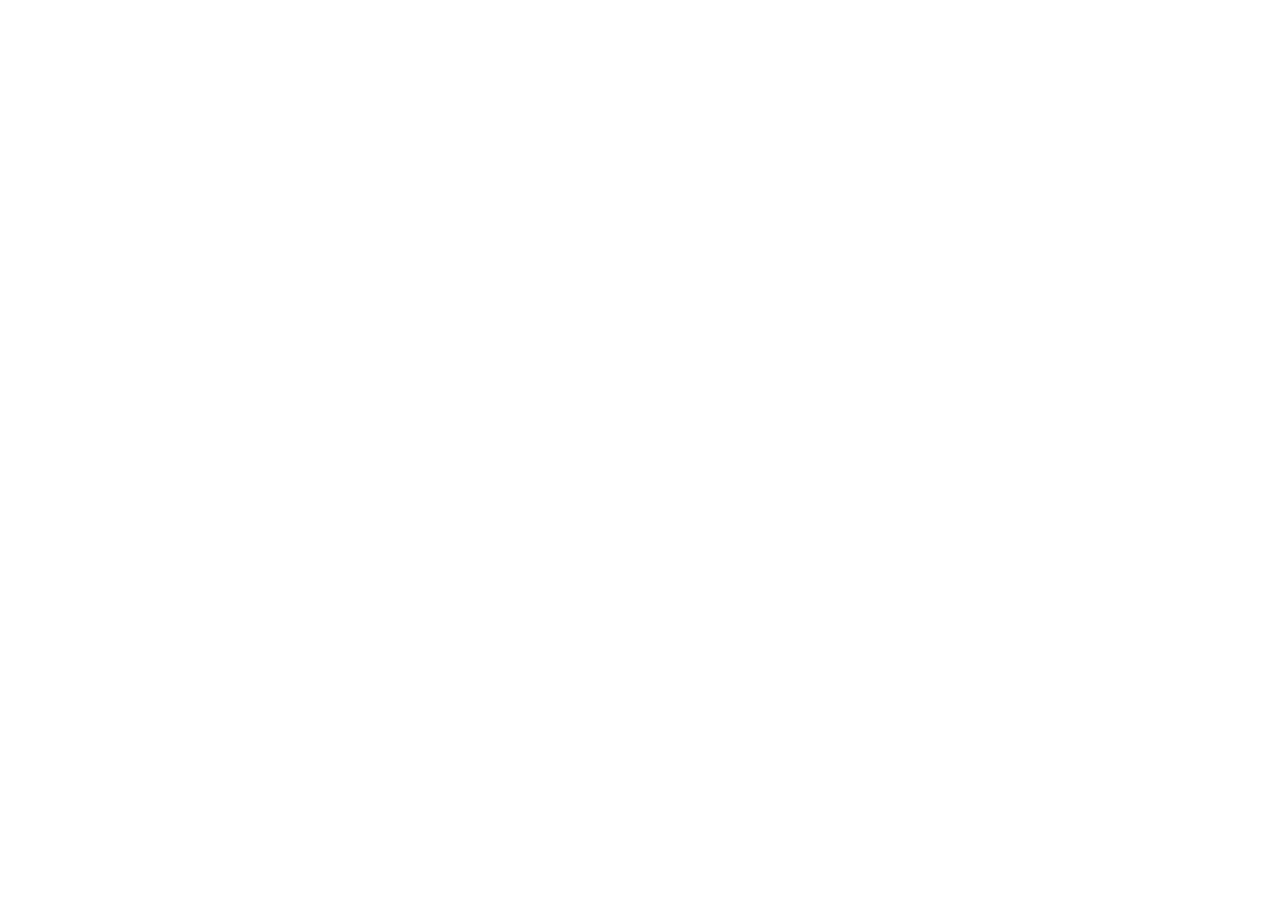
==== index.html @ ea343e86 "nuevo" ====
<!DOCTYPE html>
<html lang="en">
<head>
	<meta charset="utf-8">
	<title>Eje_6</title>
	

	<script src="https://cdnjs.cloudflare.com/ajax/libs/p5.js/1.4.0/p5.js"></script>
	<script src="https://unpkg.com/ml5@1/dist/ml5.min.js"></script>
</head>

<body>
	<script src="sketch.js"></script>
</body>

</html>
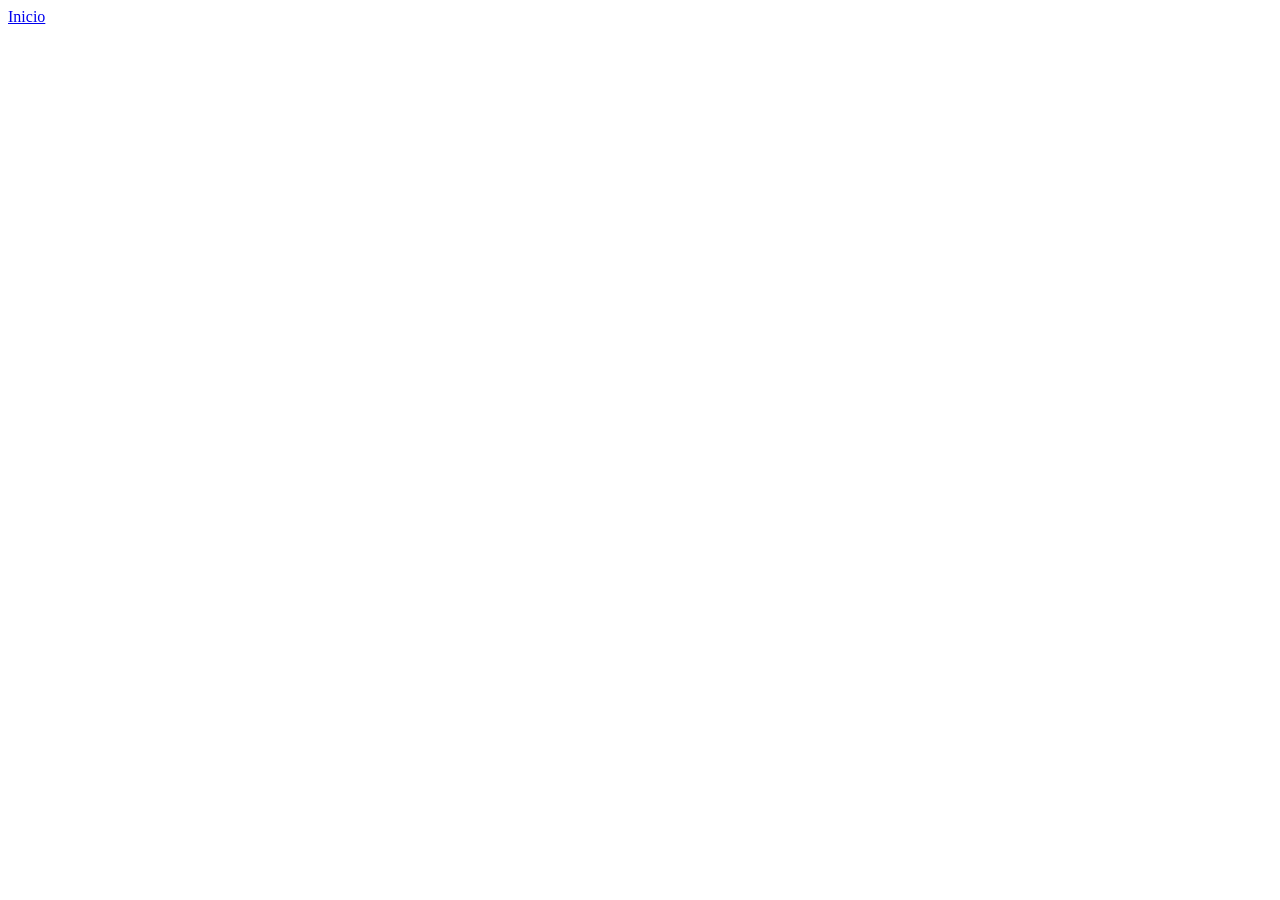
==== commit 297ee833: "Merge pull request #4 from Yael-wq-dev/main codigo" ====
--- a/index.html
+++ b/index.html
@@ -3,14 +3,14 @@
 <head>
 	<meta charset="utf-8">
 	<title>Eje_6</title>
-	
-
-	<script src="https://cdnjs.cloudflare.com/ajax/libs/p5.js/1.4.0/p5.js"></script>
-	<script src="https://unpkg.com/ml5@1/dist/ml5.min.js"></script>
+	<link rel="stylesheet" href="style.css">
 </head>
 
 <body>
-	<script src="sketch.js"></script>
+    <nav>
+	<a href="cara.html" class="seleccion">Inicio</a>
+	</nav>
+	
 </body>
 
 </html>
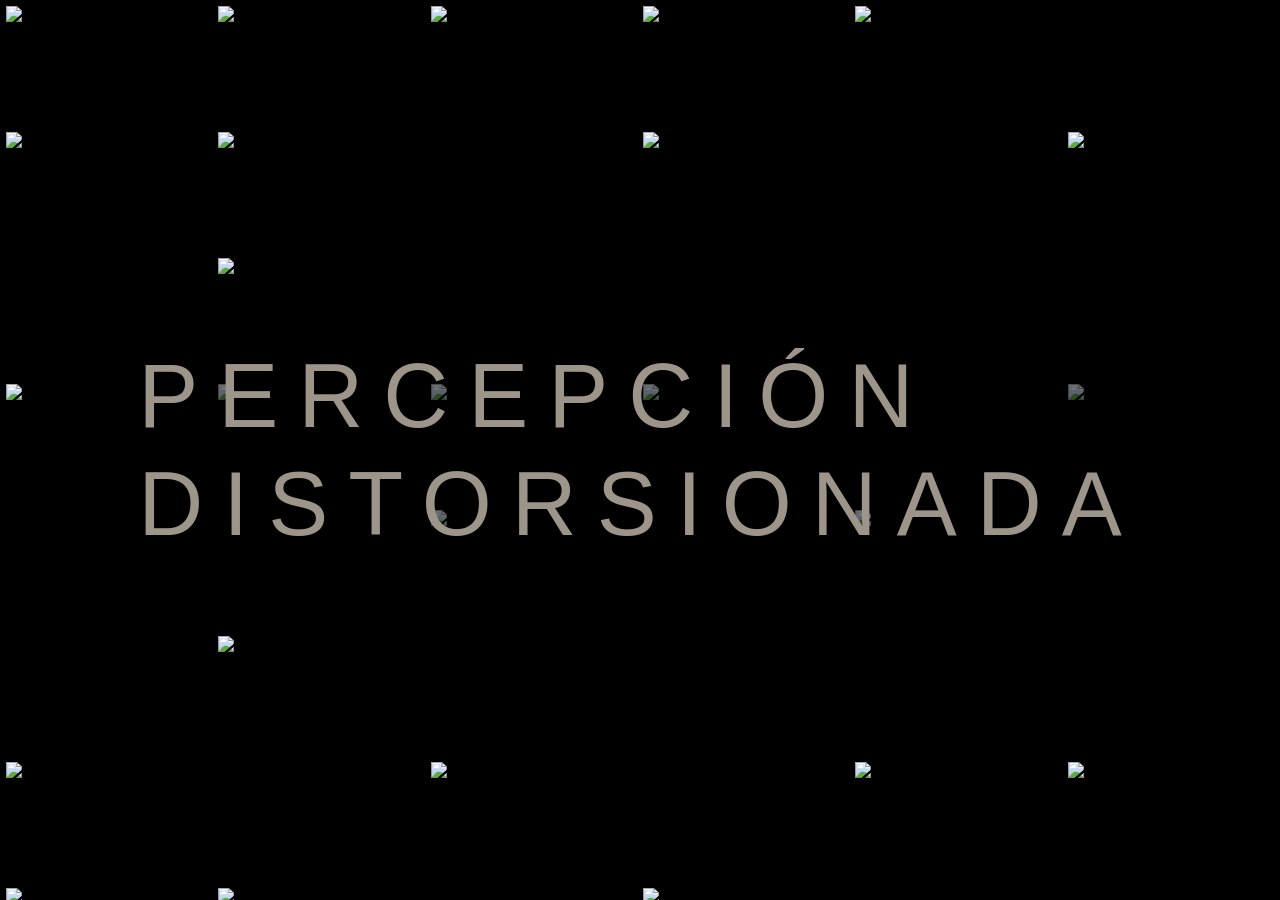
==== commit 901b3ed9: "intro" ====
--- a/index.html
+++ b/index.html
@@ -7,10 +7,41 @@
 </head>
 
 <body>
+	<div class="fondo">
+	<div class="modelo"><img src="assets/modelo.jpeg" alt="modelo1"></div>
+	<div class="modelo"><img src="assets/modelo.jpeg" alt="modelo1"></div>
+	<div class="modelo"><img src="assets/modelo.jpeg" alt="modelo1"></div>
+	<div class="modelo"><img src="assets/modelo.jpeg" alt="modelo1"></div>
+	<div class="modelo"><img src="assets/modelo.jpeg" alt="modelo1"></div>
+	<div class="modelo"><img src="assets/modelo.jpeg" alt="modelo1"></div>
+	<div class="modelo"><img src="assets/modelo.jpeg" alt="modelo1"></div>
+	<div class="modelo"><img src="assets/modelo.jpeg" alt="modelo1"></div>
+	<div class="modelo"><img src="assets/modelo.jpeg" alt="modelo1"></div>
+	<div class="modelo"><img src="assets/modelo.jpeg" alt="modelo1"></div>
+	<div class="modelo"><img src="assets/modelo.jpeg" alt="modelo1"></div>
+	<div class="modelo"><img src="assets/modelo.jpeg" alt="modelo1"></div>
+	<div class="modelo"><img src="assets/modelo.jpeg" alt="modelo1"></div>
+	<div class="modelo"><img src="assets/modelo.jpeg" alt="modelo1"></div>
+	<div class="modelo"><img src="assets/modelo.jpeg" alt="modelo1"></div>
+	<div class="modelo"><img src="assets/modelo.jpeg" alt="modelo1"></div>
+	<div class="modelo"><img src="assets/modelo.jpeg" alt="modelo1"></div>
+	<div class="modelo"><img src="assets/modelo.jpeg" alt="modelo1"></div>
+	<div class="modelo"><img src="assets/modelo.jpeg" alt="modelo1"></div>
+	<div class="modelo"><img src="assets/modelo.jpeg" alt="modelo1"></div>
+	<div class="modelo"><img src="assets/modelo.jpeg" alt="modelo1"></div>
+	<div class="modelo"><img src="assets/modelo.jpeg" alt="modelo1"></div>
+	<div class="modelo"><img src="assets/modelo.jpeg" alt="modelo1"></div>
+	<div class="modelo"><img src="assets/modelo.jpeg" alt="modelo1"></div>
+	<div class="modelo"><img src="assets/modelo.jpeg" alt="modelo1"></div>
+	<div class="modelo"><img src="assets/modelo.jpeg" alt="modelo1"></div>
+	
+	</div>
     <nav>
-	<a href="cara.html" class="seleccion">Inicio</a>
+	<a href="cara.html" class="seleccion">
+		PERCEPCIÓN <br> DISTORSIONADA</a>
 	</nav>
 	
 </body>
 
+
 </html>
--- a/style.css
+++ b/style.css
@@ -0,0 +1,84 @@
+body{
+margin: 0;
+overflow: hidden;
+background-color: #000;
+font-family: Impact, sans-serif;
+}
+
+.fondo{
+position: fixed;
+inset: 0;
+display: grid;
+grid-template-columns: repeat(6, 1fr);
+grid-auto-rows: 120px;
+grid-auto-flow: dense;
+gap: 6px;
+padding: 6px;
+z-index: 1;
+}
+
+.modelo{
+overflow: hidden;
+transition: 0.3s;
+}
+
+.modelo img{
+width: 100%;
+height: 100%;
+object-fit: cover;
+display: block;
+}
+
+.modelo:hover{
+transform: scale(1.03);
+border: 3px solid white;
+}
+
+.modelo:nth-child(3n){
+grid-row: span 2;
+}
+
+.modelo:nth-child(5n){
+grid-column: span 2;
+}
+
+.modelo:nth-child(8n){
+grid-column: span 2;
+grid-row: span 2;
+}
+
+.modelo:nth-child(11n){
+grid-row: span 3;
+}
+
+.modelo:nth-child(14n){
+grid-column: span 2;
+}
+
+nav{
+position: fixed;
+inset: 0;
+display: flex;
+justify-content: center;
+align-items: center;
+z-index: 100;
+pointer-events: none;
+}
+
+nav a{
+pointer-events: auto;
+padding: 35px 45px;
+background: rgba(0,0,0,0.55);
+color: rgb(158, 149, 138);
+text-decoration: none;
+text-transform: uppercase;
+font-size: 90px;
+letter-spacing: 20px;
+line-height: 1.2;
+transition: .3s;
+}
+
+nav a:hover{
+background: white;
+color: rgb(0, 0, 0);
+}
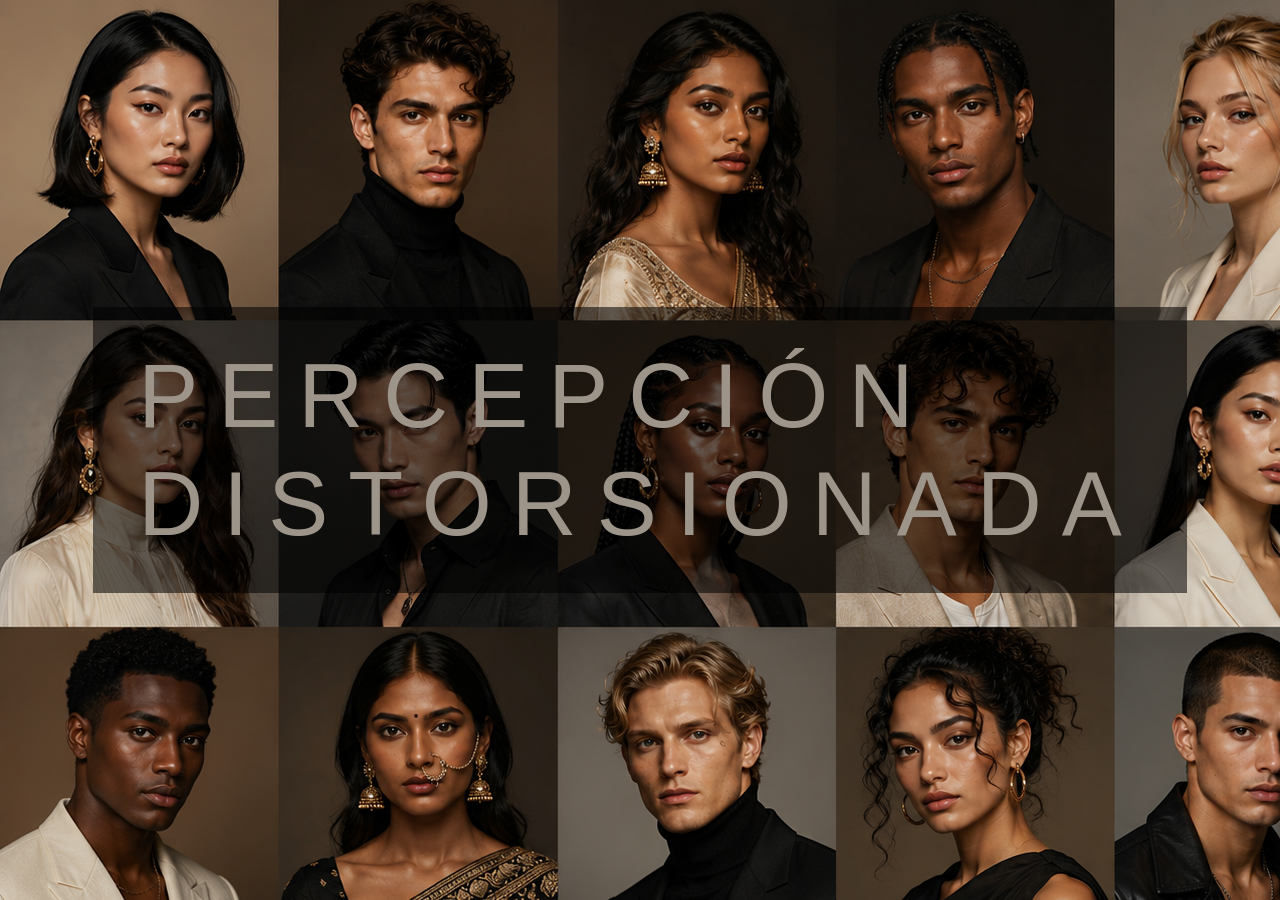
==== commit 522cffce: "menu" ====
--- a/index.html
+++ b/index.html
@@ -7,35 +7,7 @@
 </head>
 
 <body>
-	<div class="fondo">
-	<div class="modelo"><img src="assets/modelo.jpeg" alt="modelo1"></div>
-	<div class="modelo"><img src="assets/modelo.jpeg" alt="modelo1"></div>
-	<div class="modelo"><img src="assets/modelo.jpeg" alt="modelo1"></div>
-	<div class="modelo"><img src="assets/modelo.jpeg" alt="modelo1"></div>
-	<div class="modelo"><img src="assets/modelo.jpeg" alt="modelo1"></div>
-	<div class="modelo"><img src="assets/modelo.jpeg" alt="modelo1"></div>
-	<div class="modelo"><img src="assets/modelo.jpeg" alt="modelo1"></div>
-	<div class="modelo"><img src="assets/modelo.jpeg" alt="modelo1"></div>
-	<div class="modelo"><img src="assets/modelo.jpeg" alt="modelo1"></div>
-	<div class="modelo"><img src="assets/modelo.jpeg" alt="modelo1"></div>
-	<div class="modelo"><img src="assets/modelo.jpeg" alt="modelo1"></div>
-	<div class="modelo"><img src="assets/modelo.jpeg" alt="modelo1"></div>
-	<div class="modelo"><img src="assets/modelo.jpeg" alt="modelo1"></div>
-	<div class="modelo"><img src="assets/modelo.jpeg" alt="modelo1"></div>
-	<div class="modelo"><img src="assets/modelo.jpeg" alt="modelo1"></div>
-	<div class="modelo"><img src="assets/modelo.jpeg" alt="modelo1"></div>
-	<div class="modelo"><img src="assets/modelo.jpeg" alt="modelo1"></div>
-	<div class="modelo"><img src="assets/modelo.jpeg" alt="modelo1"></div>
-	<div class="modelo"><img src="assets/modelo.jpeg" alt="modelo1"></div>
-	<div class="modelo"><img src="assets/modelo.jpeg" alt="modelo1"></div>
-	<div class="modelo"><img src="assets/modelo.jpeg" alt="modelo1"></div>
-	<div class="modelo"><img src="assets/modelo.jpeg" alt="modelo1"></div>
-	<div class="modelo"><img src="assets/modelo.jpeg" alt="modelo1"></div>
-	<div class="modelo"><img src="assets/modelo.jpeg" alt="modelo1"></div>
-	<div class="modelo"><img src="assets/modelo.jpeg" alt="modelo1"></div>
-	<div class="modelo"><img src="assets/modelo.jpeg" alt="modelo1"></div>
 	
-	</div>
     <nav>
 	<a href="cara.html" class="seleccion">
 		PERCEPCIÓN <br> DISTORSIONADA</a>
--- a/style.css
+++ b/style.css
@@ -3,57 +3,9 @@
 overflow: hidden;
 background-color: #000;
 font-family: Impact, sans-serif;
+background-image: url(assets/5DB6C2F0-1294-4908-9244-A2E5B66ABCF0.png);
 }
 
-.fondo{
-position: fixed;
-inset: 0;
-display: grid;
-grid-template-columns: repeat(6, 1fr);
-grid-auto-rows: 120px;
-grid-auto-flow: dense;
-gap: 6px;
-padding: 6px;
-z-index: 1;
-}
-
-.modelo{
-overflow: hidden;
-transition: 0.3s;
-}
-
-.modelo img{
-width: 100%;
-height: 100%;
-object-fit: cover;
-display: block;
-}
-
-.modelo:hover{
-transform: scale(1.03);
-border: 3px solid white;
-}
-
-.modelo:nth-child(3n){
-grid-row: span 2;
-}
-
-.modelo:nth-child(5n){
-grid-column: span 2;
-}
-
-.modelo:nth-child(8n){
-grid-column: span 2;
-grid-row: span 2;
-}
-
-.modelo:nth-child(11n){
-grid-row: span 3;
-}
-
-.modelo:nth-child(14n){
-grid-column: span 2;
-}
 
 nav{
 position: fixed;
